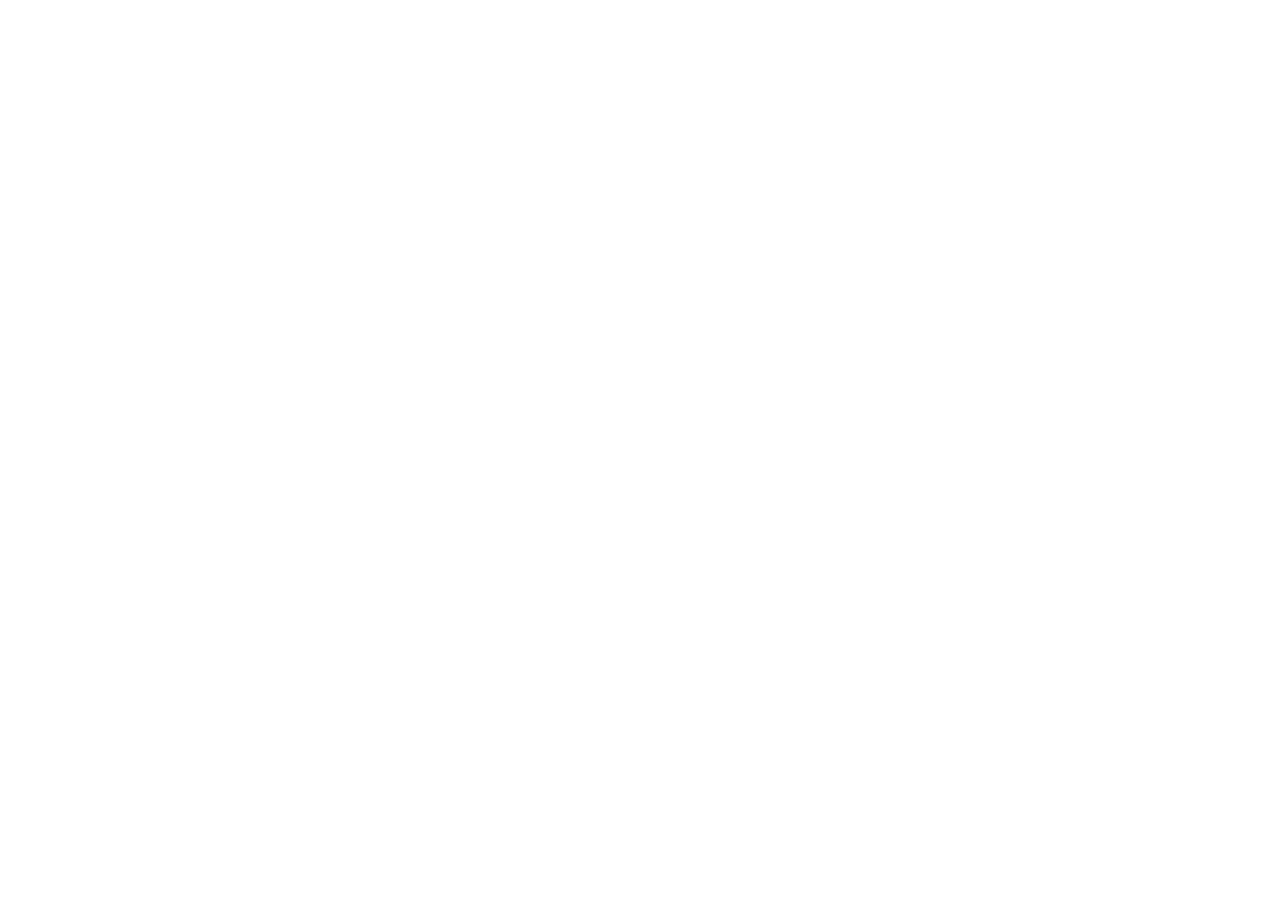
==== app/src/main/assets/index.html @ 2c9571ee "Initial commit" ====
<!doctype html>
<html lang="en" x-data="app()" x-init="init()" x-cloak>
    <head>
        <meta charset="UTF-8" />
        <meta name="viewport" content="width=device-width, initial-scale=1" />
        <title>Karui To-Do</title>
        <link rel="stylesheet" href="normalize.css" />
        <link rel="stylesheet" href="milligram.css" />
        <script src="alpine.cdn.min.js" defer></script>
        <style>
            /* Hide elements until Alpine is ready */
            [x-cloak] {
                display: none !important;
            }
            /* Slide animation classes */
            .slide-left {
                animation: slideLeft 0.1s forwards;
            }
            .slide-right {
                animation: slideRight 0.2s forwards;
            }
            @keyframes slideLeft {
                from {
                    transform: translateX(100%);
                    opacity: 0;
                }
                to {
                    transform: translateX(0);
                    opacity: 1;
                }
            }
            @keyframes slideRight {
                from {
                    transform: translateX(-100%);
                    opacity: 0;
                }
                to {
                    transform: translateX(0);
                    opacity: 1;
                }
            }
            /* Top bar (Windows Mobile pivot style) */
            .top-bar {
                display: flex;
                overflow-x: auto;
                white-space: nowrap;
                border-bottom: 2px solid var(--border);
                padding: 0.5rem 1rem;
                margin-bottom: 1rem;
            }
            .top-bar span {
                display: inline-block;
                padding: 0.5rem 1rem;
                cursor: pointer;
                margin-right: 0.5rem;
            }
            .active-tab {
                color: var(--button);
                font-weight: bold;
                border-bottom: 2px solid var(--button);
            }
            .inactive-tab {
                color: gray;
            }
            /* Horizontal scrollable tab bar for note categories in Box 2 */
            .category-tabs {
                overflow-x: auto;
                white-space: nowrap;
                margin-bottom: 1rem;
            }
            .category-tabs span {
                display: inline-block;
                padding: 0.5rem 1rem;
                cursor: pointer;
                border: 1px solid var(--border);
                margin-right: 0.5rem;
            }
            /* Import modal */
            .modal {
                position: fixed;
                top: 0;
                left: 0;
                width: 100%;
                height: 100%;
                background: rgba(0, 0, 0, 0.5);
                display: flex;
                align-items: center;
                justify-content: center;
            }
            /* Draggable note list items */
            li.dragging {
                opacity: 0.5;
            }
            li {
                position: relative;
                padding-right: 2rem;
                cursor: grab;
            }
            li.completed {
                text-decoration: line-through;
                color: gray;
                opacity: 0.7;
            }
            /* Floating delete text */
            .delete-text {
                position: absolute;
                right: 0;
                top: 0;
                padding: 0.5rem;
                cursor: pointer;
            }
            
        </style>
    </head>
    <body :data-theme="currentTheme" x-cloak>
        <!-- Top Bar -->
        <div class="top-bar" x-cloak>
            <template x-for="tab in tabs" :key="tab">
                <span
                    x-text="tab"
                    :class="activeTab === tab ? 'active-tab' : 'inactive-tab'"
                    @click="activateTab(tab)"
                ></span>
            </template>
        </div>

        <!-- View Wrapper with Slide Transition -->
        <div x-ref="viewWrapper" :class="slideClass" x-cloak>
            <template x-if="activeTab==='Home'">
                <div>
                    <!-- Box 1: Input and Stats -->
                    <div class="box" x-cloak>
                        <label>Notes Input</label>
                        <input
                            type="text"
                            placeholder="Type note or command"
                            x-model="inputText"
                            @keydown.enter="handleInput"
                        />
                        <div style="margin-top: 1rem">
                            <span
                                >Remaining: <span x-text="remainingCount"></span
                            ></span>
                            <span style="margin-left: 1rem"
                                >Completed: <span x-text="completedCount"></span
                            ></span>
                        </div>
                    </div>

                    <!-- Box 2: Draggable Notes & Category Tabs -->
                    <div class="box" x-cloak>
                        <label>Notes List</label>
                        <!-- Category tabs -->
                        <div class="category-tabs">
                            <template
                                x-for="category in noteCategories"
                                :key="category"
                            >
                                <span
                                    x-text="category"
                                    :class="activeCategory === category ? 'active-tab' : 'inactive-tab'"
                                    @click="activeCategory = category"
                                ></span>
                            </template>
                        </div>
                        <!-- Draggable note list -->
                        <ul
                            style="min-height: 200px"
                            x-ref="notesList"
                            @dragover.prevent
                            @drop="dropNote($event)"
                        >
                            <template
                                x-for="(note, index) in filteredNotes"
                                :key="note.id"
                            >
                                <li
                                    draggable="true"
                                    @dragstart="dragStart(note, $event)"
                                    @dragend="dragEnd($event)"
                                    :class="note.completed ? 'completed' : ''"
                                >
                                    <span
                                        x-text="note.text"
                                        @click="toggleComplete(note)"
                                    ></span>
                                    <span
                                        class="delete-text"
                                        @click="deleteNote(note)"
                                        >√d</span
                                    >
                                </li>
                            </template>
                        </ul>
                    </div>
                </div>
            </template>

            <template x-if="activeTab==='Settings'">
                <div>
                    <!-- Box 3: Theme & Font Selector -->
                    <div class="box" x-cloak>
                        <label>Box 3: Theme & Font</label>
<h2>Themes</h2>
                        <div style="overflow-x: auto; white-space: nowrap">
                            <template
                                x-for="theme in themes.concat(['dynamic'])"
                                :key="theme"
                            >
                                <button
                                    @click="setTheme(theme)"
                                    style="margin-right: 0.5rem"
                                    x-text="theme"
                                ></button>
                            </template>
                        </div>
<h2>Fonts</h2>
                        <div
                            style="
                                overflow-x: auto;
                                white-space: nowrap;
                                margin-top: 1rem;
                            "
                        >
                            <template x-for="font in fonts" :key="font">
                                <button
                                    @click="setFont(font)"
                                    style="margin-right: 0.5rem"
                                    x-text="font"
                                ></button>
                            </template>
                        </div>
                    </div>
                    <!-- Box 4: About -->
                    <div class="box" x-cloak>
                        <label>Box 4: About</label>
                        <h2>About</h2>
                        <p>
                            Karui is a privacy friendly, lightweight, bloat‑free open
                            source todo list/ note-taking app. More customizations will be added. <br/> Use
                            <code>///</code> to add a new tab,
                            <code>\\\</code> to remove a tab, slide theme
                            buttons and check all the themes. √d is to delete a note, √r is to restore a note, √e is to clear the recycle bin. <br/> Check the github repo at github.com/ronynn/karui for more info, updates, licenses. Report issues at the issue tracker.
                        </p>
                    </div>
                    <!-- Box 5: Deleted Items -->
                    <!-- Box 5: Deleted Items -->
                    <div class="box" x-cloak>
                        <label>Box 5: Deleted Items</label>
                        <div>
                            <span
                                style="float: right; cursor: pointer"
                                @click="recycleBin = []; localStorage.setItem('recycleBin', JSON.stringify([]))"
                                >√e</span
                            >
                            <h2>Recycle Bin</h2>
                        </div>
                        <ul>
                            <template
                                x-for="(note, index) in recycleBin"
                                :key="note.id"
                            >
                                <li>
                                    <span x-text="note.text"></span>
                                    <span
                                        style="
                                            float: right;
                                            cursor: pointer;
                                            margin-left: 1rem;
                                        "
                                        @click="restoreNote(index)"
                                        >√r</span
                                    >
                                </li>
                            </template>
                        </ul>
                    </div>
                    <!-- Box 6: Import/Export -->
                    <div class="box" x-cloak>
                        <label>Box 6: Import/Export</label>
                        <div style="margin-bottom: 1rem">
                            <button @click="exportNotes('json')">
                                Save as JSON
                            </button>
                            <button @click="exportNotes('txt')">
                                Save as TXT
                            </button>
                        </div>
                        <div style="margin-bottom: 1rem">
                            <button @click="importJsonFile">Import JSON</button>
                            <button @click="openImportModal">Paste JSON</button>
                        </div>
                    </div>
                </div>
            </template>
        </div>

        <!-- Import Modal -->
        <div x-show="showImportModal" class="modal" x-cloak>
            <div class="box" style="max-width: 300px">
                <label>Paste JSON</label>
                <textarea
                    x-model="importText"
                    rows="5"
                    style="width: 100%"
                ></textarea>
                <div style="margin-top: 1rem">
                    <button @click="pasteImport">Import</button>
                    <button @click="closeImportModal">Cancel</button>
                </div>
                <template x-if="importError">
                    <p style="color: red" x-text="importError"></p>
                </template>
            </div>
        </div>

        <script src="main.js">
            
        </script>
    </body>
</html>
---- app/src/main/assets/milligram.css ----
/* Theme Variables */
:root {
    --bg: #fdfdfd;
    --text: #606c76;
    --border: #d1d1d1;
    --button: #9b4dca;
    --button-hover: #606c76;
    --input-bg: #fff;
    --input-border: #d1d1d1;
    --input-text: #606c76;
}

html {
    user-select: none;
}
input,
textarea {
    user-select: text;
}

input {
    color: inherit;
    background-color: inherit;
}

body {
    margin: 1em;
}

body {
    display: flex;
    flex-direction: column;
    gap: 0px; /* Space between child containers */
}

[data-theme="gruvbox"] {
    --bg: #32302f;
    --text: #ebdbb2;
    --border: #b57614;
    --button: #d79921;
    --button-hover: #b57614;
    --input-bg: #3c3836;
    --input-border: #bdae93;
    --input-text: #ebdbb2;
}

[data-theme="monokai"] {
    --bg: #2d2e27;
    --text: #f8f8f2;
    --border: #e69f66;
    --button: #f92672;
    --button-hover: #ae81ff;
    --input-bg: #3a3b36;
    --input-border: #e6db74;
    --input-text: #f8f8f2;
}

[data-theme="dracula"] {
    --bg: #282a36;
    --text: #f8f8f2;
    --border: #bd93f9;
    --button: #ff79c6;
    --button-hover: #50fa7b;
    --input-bg: #44475a;
    --input-border: #6272a4;
    --input-text: #f8f8f2;
}

[data-theme="nord"] {
    --bg: #2e3440;
    --text: #eceff4;
    --border: #81a1c1;
    --button: #88c0d0;
    --button-hover: #5e81ac;
    --input-bg: #3b4252;
    --input-border: #4c566a;
    --input-text: #eceff4;
}

[data-theme="solarized"] {
    --bg: #002b36;
    --text: #839496;
    --border: #586e75;
    --button: #b58900;
    --button-hover: #cb4b16;
    --input-bg: #073642;
    --input-border: #657b83;
    --input-text: #93a1a1;
}

[data-theme="catppuccin"] {
    --bg: #24273a;
    --text: #cad3f5;
    --border: #8aadf4;
    --button: #f5bde6;
    --button-hover: #c6a0f6;
    --input-bg: #363a4f;
    --input-border: #a6adc8;
    --input-text: #cad3f5;
}

[data-theme="tokyo-night"] {
    --bg: #1a1b26;
    --text: #c0caf5;
    --border: #7aa2f7;
    --button: #bb9af7;
    --button-hover: #7dcfff;
    --input-bg: #24283b;
    --input-border: #565f89;
    --input-text: #c0caf5;
}

[data-theme="everforest"] {
    --bg: #2f383e;
    --text: #d3c6aa;
    --border: #a7c080;
    --button: #e67e80;
    --button-hover: #a7c080;
    --input-bg: #3a4239;
    --input-border: #859289;
    --input-text: #d3c6aa;
}

.box {
    width: 100%;
    --max-width: 400px;
    border: 2px solid var(--border);
    border-radius: 0.4px;
    padding: 1.5rem;

    position: relative;
    background: var(--bg);
    margin-top: 1rem;
    margin-bottom: 1em;
}

.box label {
    position: absolute;
    top: -12px;
    left: 10px;
    background: var(--bg);
    padding: 0 5px;
    font-size: 0.9rem;
    color: var(--text);
}

/* Slightly modified Milligram.css */

*,
*:after,
*:before {
    box-sizing: inherit;
}

html {
    box-sizing: border-box;
    font-size: 62.5%;
}

body {
    color: var(--text);
    background: var(--bg);
    font-family: "Roboto", "Helvetica Neue", "Helvetica", "Arial", sans-serif;
    font-size: 1.6em;
    font-weight: 300;
    letter-spacing: 0.01em;
    line-height: 1.6;
}

blockquote {
    border-left: 0.3rem solid var(--border);
    margin-left: 0;
    margin-right: 0;
    padding: 1rem 1.5rem;
}

blockquote *:last-child {
    margin-bottom: 0;
}

.button,
button,
input[type="button"],
input[type="reset"],
input[type="submit"] {
    background-color: var(--button);
    border: 0.2rem solid var(--button);
    border-radius: 0.2rem;
    color: #fff;
    cursor: pointer;
    display: inline-block;
    font-size: 1.1rem;
    font-weight: 700;
    height: 3.8rem;
    letter-spacing: 0.1rem;
    line-height: 3.8rem;
    padding: 0 3rem;
    text-align: center;
    text-decoration: none;
    text-transform: uppercase;
    white-space: nowrap;
}

.button:focus,
.button:hover,
button:focus,
button:hover,
input[type="button"]:focus,
input[type="button"]:hover,
input[type="reset"]:focus,
input[type="reset"]:hover,
input[type="submit"]:focus,
input[type="submit"]:hover {
    background-color: var(--button-hover);
    border-color: var(--button-hover);
    color: #fff;
    outline: 0;
}

.button[disabled],
button[disabled],
input[type="button"][disabled],
input[type="reset"][disabled],
input[type="submit"][disabled] {
    cursor: default;
    opacity: 0.5;
}

.button[disabled]:focus,
.button[disabled]:hover,
button[disabled]:focus,
button[disabled]:hover,
input[type="button"][disabled]:focus,
input[type="button"][disabled]:hover,
input[type="reset"][disabled]:focus,
input[type="reset"][disabled]:hover,
input[type="submit"][disabled]:focus,
input[type="submit"][disabled]:hover {
    background-color: var(--button);
    border-color: var(--button);
}

.button.button-outline,
button.button-outline,
input[type="button"].button-outline,
input[type="reset"].button-outline,
input[type="submit"].button-outline {
    background-color: transparent;
    color: var(--button);
}

.button.button-outline:focus,
.button.button-outline:hover,
button.button-outline:focus,
button.button-outline:hover,
input[type="button"].button-outline:focus,
input[type="button"].button-outline:hover,
input[type="reset"].button-outline:focus,
input[type="reset"].button-outline:hover,
input[type="submit"].button-outline:focus,
input[type="submit"].button-outline:hover {
    background-color: transparent;
    border-color: var(--button-hover);
    color: var(--button-hover);
}

.button.button-outline[disabled]:focus,
.button.button-outline[disabled]:hover,
button.button-outline[disabled]:focus,
button.button-outline[disabled]:hover,
input[type="button"].button-outline[disabled]:focus,
input[type="button"].button-outline[disabled]:hover,
input[type="reset"].button-outline[disabled]:focus,
input[type="reset"].button-outline[disabled]:hover,
input[type="submit"].button-outline[disabled]:focus,
input[type="submit"].button-outline[disabled]:hover {
    border-color: inherit;
    color: var(--button);
}

.button.button-clear,
button.button-clear,
input[type="button"].button-clear,
input[type="reset"].button-clear,
input[type="submit"].button-clear {
    background-color: transparent;
    border-color: transparent;
    color: var(--button);
}

.button.button-clear:focus,
.button.button-clear:hover,
button.button-clear:focus,
button.button-clear:hover,
input[type="button"].button-clear:focus,
input[type="button"].button-clear:hover,
input[type="reset"].button-clear:focus,
input[type="reset"].button-clear:hover,
input[type="submit"].button-clear:focus,
input[type="submit"].button-clear:hover {
    background-color: transparent;
    border-color: transparent;
    color: var(--button-hover);
}

.button.button-clear[disabled]:focus,
.button.button-clear[disabled]:hover,
button.button-clear[disabled]:focus,
button.button-clear[disabled]:hover,
input[type="button"].button-clear[disabled]:focus,
input[type="button"].button-clear[disabled]:hover,
input[type="reset"].button-clear[disabled]:focus,
input[type="reset"].button-clear[disabled]:hover,
input[type="submit"].button-clear[disabled]:focus,
input[type="submit"].button-clear[disabled]:hover {
    color: var(--button);
}

code {
    --background: #f4f5f6;
    border-radius: 0.4rem;
    font-size: 86%;
    margin: 0 0.2rem;
    padding: 0.2rem 0.5rem;
    white-space: nowrap;
}

pre {
    background: #f4f5f6;
    border-left: 0.3rem solid var(--button);
    overflow-y: hidden;
}

pre > code {
    border-radius: 0;
    display: block;
    padding: 1rem 1.5rem;
    white-space: pre;
}

hr {
    border: 0;
    border-top: 0.1rem solid #f4f5f6;
    margin: 3rem 0;
}

input[type="color"],
input[type="date"],
input[type="datetime"],
input[type="datetime-local"],
input[type="email"],
input[type="month"],
input[type="number"],
input[type="password"],
input[type="search"],
input[type="tel"],
input[type="text"],
input[type="url"],
input[type="week"],
input:not([type]),
textarea,
select {
    -webkit-appearance: none;
    background-color: var(--input-bg);
    border: 0.1rem solid var(--input-border);
    border-radius: 0.4rem;
    box-shadow: none;
    box-sizing: inherit;
    height: 3.8rem;
    padding: 0.6rem 1rem 0.7rem;
    width: 100%;
}

input[type="color"]:focus,
input[type="date"]:focus,
input[type="datetime"]:focus,
input[type="datetime-local"]:focus,
input[type="email"]:focus,
input[type="month"]:focus,
input[type="number"]:focus,
input[type="password"]:focus,
input[type="search"]:focus,
input[type="tel"]:focus,
input[type="text"]:focus,
input[type="url"]:focus,
input[type="week"]:focus,
input:not([type]):focus,
textarea:focus,
select:focus {
    border-color: var(--button);
    outline: 0;
}

select {
    background: url('data:image/svg+xml;utf8,<svg xmlns="http://www.w3.org/2000/svg" viewBox="0 0 30 8" width="30"><path fill="%23d1d1d1" d="M0,0l6,8l6-8"/></svg>')
        center right no-repeat;
    padding-right: 3rem;
}

select:focus {
    background-image: url('data:image/svg+xml;utf8,<svg xmlns="http://www.w3.org/2000/svg" viewBox="0 0 30 8" width="30"><path fill="%239b4dca" d="M0,0l6,8l6-8"/></svg>');
}

select[multiple] {
    background: none;
    height: auto;
}

textarea {
    min-height: 6.5rem;
}

label,
legend {
    display: block;
    font-size: 1.6rem;
    font-weight: 700;
    margin-bottom: 0.5rem;
}

fieldset {
    border-width: 0;
    padding: 0;
}

input[type="checkbox"],
input[type="radio"] {
    display: inline;
}

.label-inline {
    display: inline-block;
    font-weight: normal;
    margin-left: 0.5rem;
}

.container {
    margin: 0 auto;
    max-width: 112rem;
    padding: 0 2rem;
    position: relative;
    width: 100%;
}

.row {
    display: flex;
    flex-direction: column;
    padding: 0;
    width: 100%;
}

.row.row-no-padding {
    padding: 0;
}

.row.row-no-padding > .column {
    padding: 0;
}

.row.row-wrap {
    flex-wrap: wrap;
}

.row.row-top {
    align-items: flex-start;
}

.row.row-bottom {
    align-items: flex-end;
}

.row.row-center {
    align-items: center;
}

.row.row-stretch {
    align-items: stretch;
}

.row.row-baseline {
    align-items: baseline;
}

.row .column {
    display: block;
    flex: 1 1 auto;
    margin-left: 0;
    max-width: 100%;
    width: 100%;
}

.row .column.column-offset-10 {
    margin-left: 10%;
}

.row .column.column-offset-20 {
    margin-left: 20%;
}

.row .column.column-offset-25 {
    margin-left: 25%;
}

.row .column.column-offset-33,
.row .column.column-offset-34 {
    margin-left: 33.3333%;
}

.row .column.column-offset-40 {
    margin-left: 40%;
}

.row .column.column-offset-50 {
    margin-left: 50%;
}

.row .column.column-offset-60 {
    margin-left: 60%;
}

.row .column.column-offset-66,
.row .column.column-offset-67 {
    margin-left: 66.6666%;
}

.row .column.column-offset-75 {
    margin-left: 75%;
}

.row .column.column-offset-80 {
    margin-left: 80%;
}

.row .column.column-offset-90 {
    margin-left: 90%;
}

.row .column.column-10 {
    flex: 0 0 10%;
    max-width: 10%;
}

.row .column.column-20 {
    flex: 0 0 20%;
    max-width: 20%;
}

.row .column.column-25 {
    flex: 0 0 25%;
    max-width: 25%;
}

.row .column.column-33,
.row .column.column-34 {
    flex: 0 0 33.3333%;
    max-width: 33.3333%;
}

.row .column.column-40 {
    flex: 0 0 40%;
    max-width: 40%;
}

.row .column.column-50 {
    flex: 0 0 50%;
    max-width: 50%;
}

.row .column.column-60 {
    flex: 0 0 60%;
    max-width: 60%;
}

.row .column.column-66,
.row .column.column-67 {
    flex: 0 0 66.6666%;
    max-width: 66.6666%;
}

.row .column.column-75 {
    flex: 0 0 75%;
    max-width: 75%;
}

.row .column.column-80 {
    flex: 0 0 80%;
    max-width: 80%;
}

.row .column.column-90 {
    flex: 0 0 90%;
    max-width: 90%;
}

.row .column .column-top {
    align-self: flex-start;
}

.row .column .column-bottom {
    align-self: flex-end;
}

.row .column .column-center {
    align-self: center;
}

@media (min-width: 40rem) {
    .row {
        flex-direction: row;
        margin-left: -1rem;
        width: calc(100% + 2rem);
    }
    .row .column {
        margin-bottom: inherit;
        padding: 0 1rem;
    }
}

a {
    color: var(--button);
    text-decoration: none;
}

a:focus,
a:hover {
    color: var(--button-hover);
}

dl,
ol,
ul {
    list-style: none;
    margin-top: 0;
    padding-left: 0;
}

dl dl,
dl ol,
dl ul,
ol dl,
ol ol,
ol ul,
ul dl,
ul ol,
ul ul {
    font-size: 90%;
    margin: 1.5rem 0 1.5rem 3rem;
}

ol {
    list-style: decimal inside;
}

ul {
    list-style: circle inside;
}

.button,
button,
dd,
dt,
li {
    margin-bottom: 1rem;
}

fieldset,
input,
select,
textarea {
    margin-bottom: 1.5rem;
}

blockquote,
dl,
figure,
form,
ol,
p,
pre,
table,
ul {
    margin-bottom: 2.5rem;
}

table {
    border-spacing: 0;
    display: block;
    overflow-x: auto;
    text-align: left;
    width: 100%;
}

td,
th {
    border-bottom: 0.1rem solid #e1e1e1;
    padding: 1.2rem 1.5rem;
}

td:first-child,
th:first-child {
    padding-left: 0;
}

td:last-child,
th:last-child {
    padding-right: 0;
}

@media (min-width: 40rem) {
    table {
        display: table;
        overflow-x: initial;
    }
}

b,
strong {
    font-weight: bold;
}

p {
    margin-top: 0;
}

h1,
h2,
h3,
h4,
h5,
h6 {
    font-weight: 300;
    letter-spacing: -0.1rem;
    margin-bottom: 2rem;
    margin-top: 0;
}

h1 {
    font-size: 4.6rem;
    line-height: 1.2;
}

h2 {
    font-size: 3.6rem;
    line-height: 1.25;
}

h3 {
    font-size: 2.8rem;
    line-height: 1.3;
}

h4 {
    font-size: 2.2rem;
    letter-spacing: -0.08rem;
    line-height: 1.35;
}

h5 {
    font-size: 1.8rem;
    letter-spacing: -0.05rem;
    line-height: 1.5;
}

h6 {
    font-size: 1.6rem;
    letter-spacing: 0;
    line-height: 1.4;
}

img {
    max-width: 100%;
}

.clearfix:after {
    clear: both;
    content: " ";
    display: table;
}

.float-left {
    float: left;
}

.float-right {
    float: right;
}

/*# sourceMappingURL=milligram.css.map */
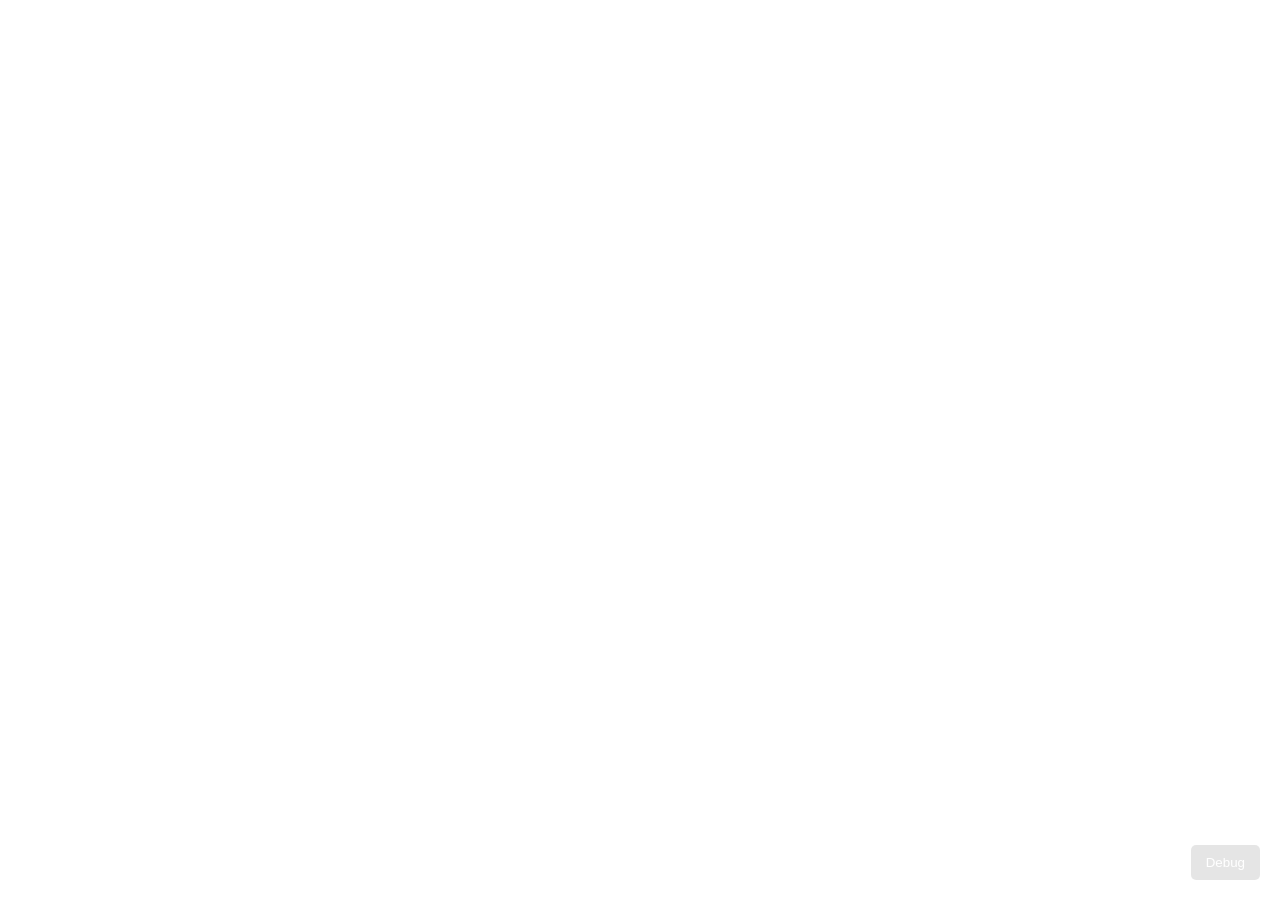
==== commit 24daab41: "first test" ====
--- a/app/src/main/assets/index.html
+++ b/app/src/main/assets/index.html
@@ -1,321 +1,165 @@
-<!doctype html>
-<html lang="en" x-data="app()" x-init="init()" x-cloak>
-    <head>
-        <meta charset="UTF-8" />
-        <meta name="viewport" content="width=device-width, initial-scale=1" />
-        <title>Karui To-Do</title>
-        <link rel="stylesheet" href="normalize.css" />
-        <link rel="stylesheet" href="milligram.css" />
-        <script src="alpine.cdn.min.js" defer></script>
-        <style>
-            /* Hide elements until Alpine is ready */
-            [x-cloak] {
-                display: none !important;
-            }
-            /* Slide animation classes */
-            .slide-left {
-                animation: slideLeft 0.1s forwards;
-            }
-            .slide-right {
-                animation: slideRight 0.2s forwards;
-            }
-            @keyframes slideLeft {
-                from {
-                    transform: translateX(100%);
-                    opacity: 0;
-                }
-                to {
-                    transform: translateX(0);
-                    opacity: 1;
-                }
-            }
-            @keyframes slideRight {
-                from {
-                    transform: translateX(-100%);
-                    opacity: 0;
-                }
-                to {
-                    transform: translateX(0);
-                    opacity: 1;
-                }
-            }
-            /* Top bar (Windows Mobile pivot style) */
-            .top-bar {
-                display: flex;
-                overflow-x: auto;
-                white-space: nowrap;
-                border-bottom: 2px solid var(--border);
-                padding: 0.5rem 1rem;
-                margin-bottom: 1rem;
-            }
-            .top-bar span {
-                display: inline-block;
-                padding: 0.5rem 1rem;
-                cursor: pointer;
-                margin-right: 0.5rem;
-            }
-            .active-tab {
-                color: var(--button);
-                font-weight: bold;
-                border-bottom: 2px solid var(--button);
-            }
-            .inactive-tab {
-                color: gray;
-            }
-            /* Horizontal scrollable tab bar for note categories in Box 2 */
-            .category-tabs {
-                overflow-x: auto;
-                white-space: nowrap;
-                margin-bottom: 1rem;
-            }
-            .category-tabs span {
-                display: inline-block;
-                padding: 0.5rem 1rem;
-                cursor: pointer;
-                border: 1px solid var(--border);
-                margin-right: 0.5rem;
-            }
-            /* Import modal */
-            .modal {
-                position: fixed;
-                top: 0;
-                left: 0;
-                width: 100%;
-                height: 100%;
-                background: rgba(0, 0, 0, 0.5);
-                display: flex;
-                align-items: center;
-                justify-content: center;
-            }
-            /* Draggable note list items */
-            li.dragging {
-                opacity: 0.5;
-            }
-            li {
-                position: relative;
-                padding-right: 2rem;
-                cursor: grab;
-            }
-            li.completed {
-                text-decoration: line-through;
-                color: gray;
-                opacity: 0.7;
-            }
-            /* Floating delete text */
-            .delete-text {
-                position: absolute;
-                right: 0;
-                top: 0;
-                padding: 0.5rem;
-                cursor: pointer;
-            }
-            
-        </style>
-    </head>
-    <body :data-theme="currentTheme" x-cloak>
-        <!-- Top Bar -->
-        <div class="top-bar" x-cloak>
-            <template x-for="tab in tabs" :key="tab">
-                <span
-                    x-text="tab"
-                    :class="activeTab === tab ? 'active-tab' : 'inactive-tab'"
-                    @click="activateTab(tab)"
-                ></span>
-            </template>
-        </div>
+<!DOCTYPE html>
+<html lang="en">
+<head>
+  <meta charset="UTF-8">
+  <title>Virtual Clouds</title>
+  <style>
+    html, body {
+      margin: 0;
+      padding: 0;
+      height: 100%;
+      overflow: hidden;
+    }
 
-        <!-- View Wrapper with Slide Transition -->
-        <div x-ref="viewWrapper" :class="slideClass" x-cloak>
-            <template x-if="activeTab==='Home'">
-                <div>
-                    <!-- Box 1: Input and Stats -->
-                    <div class="box" x-cloak>
-                        <label>Notes Input</label>
-                        <input
-                            type="text"
-                            placeholder="Type note or command"
-                            x-model="inputText"
-                            @keydown.enter="handleInput"
-                        />
-                        <div style="margin-top: 1rem">
-                            <span
-                                >Remaining: <span x-text="remainingCount"></span
-                            ></span>
-                            <span style="margin-left: 1rem"
-                                >Completed: <span x-text="completedCount"></span
-                            ></span>
-                        </div>
-                    </div>
+    #vanta-bg {
+      width: 100%;
+      height: 100%;
+    }
 
-                    <!-- Box 2: Draggable Notes & Category Tabs -->
-                    <div class="box" x-cloak>
-                        <label>Notes List</label>
-                        <!-- Category tabs -->
-                        <div class="category-tabs">
-                            <template
-                                x-for="category in noteCategories"
-                                :key="category"
-                            >
-                                <span
-                                    x-text="category"
-                                    :class="activeCategory === category ? 'active-tab' : 'inactive-tab'"
-                                    @click="activeCategory = category"
-                                ></span>
-                            </template>
-                        </div>
-                        <!-- Draggable note list -->
-                        <ul
-                            style="min-height: 200px"
-                            x-ref="notesList"
-                            @dragover.prevent
-                            @drop="dropNote($event)"
-                        >
-                            <template
-                                x-for="(note, index) in filteredNotes"
-                                :key="note.id"
-                            >
-                                <li
-                                    draggable="true"
-                                    @dragstart="dragStart(note, $event)"
-                                    @dragend="dragEnd($event)"
-                                    :class="note.completed ? 'completed' : ''"
-                                >
-                                    <span
-                                        x-text="note.text"
-                                        @click="toggleComplete(note)"
-                                    ></span>
-                                    <span
-                                        class="delete-text"
-                                        @click="deleteNote(note)"
-                                        >√d</span
-                                    >
-                                </li>
-                            </template>
-                        </ul>
-                    </div>
-                </div>
-            </template>
+    .floating-button {
+      position: fixed;
+      bottom: 20px;
+      right: 20px;
+      z-index: 9999;
+      padding: 10px 15px;
+      background: rgba(0,0,0,0.1);
+      color: #fff;
+      border: none;
+      border-radius: 5px;
+      cursor: pointer;
+      display:block;
+    }
+  </style>
+</head>
+<body>
+  <div id="vanta-bg"></div>
+  <button class="floating-button" id="testButton">Debug</button>
 
-            <template x-if="activeTab==='Settings'">
-                <div>
-                    <!-- Box 3: Theme & Font Selector -->
-                    <div class="box" x-cloak>
-                        <label>Box 3: Theme & Font</label>
-<h2>Themes</h2>
-                        <div style="overflow-x: auto; white-space: nowrap">
-                            <template
-                                x-for="theme in themes.concat(['dynamic'])"
-                                :key="theme"
-                            >
-                                <button
-                                    @click="setTheme(theme)"
-                                    style="margin-right: 0.5rem"
-                                    x-text="theme"
-                                ></button>
-                            </template>
-                        </div>
-<h2>Fonts</h2>
-                        <div
-                            style="
-                                overflow-x: auto;
-                                white-space: nowrap;
-                                margin-top: 1rem;
-                            "
-                        >
-                            <template x-for="font in fonts" :key="font">
-                                <button
-                                    @click="setFont(font)"
-                                    style="margin-right: 0.5rem"
-                                    x-text="font"
-                                ></button>
-                            </template>
-                        </div>
-                    </div>
-                    <!-- Box 4: About -->
-                    <div class="box" x-cloak>
-                        <label>Box 4: About</label>
-                        <h2>About</h2>
-                        <p>
-                            Karui is a privacy friendly, lightweight, bloat‑free open
-                            source todo list/ note-taking app. More customizations will be added. <br/> Use
-                            <code>///</code> to add a new tab,
-                            <code>\\\</code> to remove a tab, slide theme
-                            buttons and check all the themes. √d is to delete a note, √r is to restore a note, √e is to clear the recycle bin. <br/> Check the github repo at github.com/ronynn/karui for more info, updates, licenses. Report issues at the issue tracker.
-                        </p>
-                    </div>
-                    <!-- Box 5: Deleted Items -->
-                    <!-- Box 5: Deleted Items -->
-                    <div class="box" x-cloak>
-                        <label>Box 5: Deleted Items</label>
-                        <div>
-                            <span
-                                style="float: right; cursor: pointer"
-                                @click="recycleBin = []; localStorage.setItem('recycleBin', JSON.stringify([]))"
-                                >√e</span
-                            >
-                            <h2>Recycle Bin</h2>
-                        </div>
-                        <ul>
-                            <template
-                                x-for="(note, index) in recycleBin"
-                                :key="note.id"
-                            >
-                                <li>
-                                    <span x-text="note.text"></span>
-                                    <span
-                                        style="
-                                            float: right;
-                                            cursor: pointer;
-                                            margin-left: 1rem;
-                                        "
-                                        @click="restoreNote(index)"
-                                        >√r</span
-                                    >
-                                </li>
-                            </template>
-                        </ul>
-                    </div>
-                    <!-- Box 6: Import/Export -->
-                    <div class="box" x-cloak>
-                        <label>Box 6: Import/Export</label>
-                        <div style="margin-bottom: 1rem">
-                            <button @click="exportNotes('json')">
-                                Save as JSON
-                            </button>
-                            <button @click="exportNotes('txt')">
-                                Save as TXT
-                            </button>
-                        </div>
-                        <div style="margin-bottom: 1rem">
-                            <button @click="importJsonFile">Import JSON</button>
-                            <button @click="openImportModal">Paste JSON</button>
-                        </div>
-                    </div>
-                </div>
-            </template>
-        </div>
+  <script src="three.min.js"></script>
+  <script src="vanta.clouds.min.js"></script>
 
-        <!-- Import Modal -->
-        <div x-show="showImportModal" class="modal" x-cloak>
-            <div class="box" style="max-width: 300px">
-                <label>Paste JSON</label>
-                <textarea
-                    x-model="importText"
-                    rows="5"
-                    style="width: 100%"
-                ></textarea>
-                <div style="margin-top: 1rem">
-                    <button @click="pasteImport">Import</button>
-                    <button @click="closeImportModal">Cancel</button>
-                </div>
-                <template x-if="importError">
-                    <p style="color: red" x-text="importError"></p>
-                </template>
-            </div>
-        </div>
+  <script>
+    document.addEventListener("DOMContentLoaded", function() {
+      let vantaEffect;
+      let testHour = null;
 
-        <script src="main.js">
-            
-        </script>
-    </body>
-</html>
+      
+      
+
+      // Muted, natural-looking keyframes for color transitions
+      const keyframes = [
+        { hour: 0,  skyColor: "#0A1A2F", cloudColor: "#333333" }, // Midnight (Dark Blue, Dark Gray Clouds)
+        { hour: 6,  skyColor: "#2C3E50", cloudColor: "#666666" }, // Early Dawn (Cool Blue-Gray)
+        { hour: 9,  skyColor: "#506D89", cloudColor: "#888888" }, // Morning (Soft Blue-Gray)
+        { hour: 12, skyColor: "#6B8BA4", cloudColor: "#AAAAAA" }, // Noon (Mellow Blue, Gentle Gray Clouds)
+        { hour: 15, skyColor: "#5C8098", cloudColor: "#999999" }, // Afternoon (Subtle Muted Blue)
+        { hour: 18, skyColor: "#2C3E50", cloudColor: "#999999" }, // Sunset (Warm Peach Glow)
+        { hour: 21, skyColor: "#2F3542", cloudColor: "#555555" }, // Evening (Deep Blue-Gray)
+        { hour: 24, skyColor: "#0A1A2F", cloudColor: "#333333" }  // Midnight (Back to Dark)
+      ];
+
+      
+      
+
+      function hexToRgb(hex) {
+        hex = hex.replace("#", "");
+        if (hex.length === 3) {
+          hex = hex.split("").map(h => h + h).join("");
+        }
+        const bigint = parseInt(hex, 16);
+        return { r: (bigint >> 16) & 255, g: (bigint >> 8) & 255, b: bigint & 255 };
+      }
+
+      
+      
+
+      function rgbToHex(rgb) {
+        const toHex = c => ("0" + c.toString(16)).slice(-2);
+        return `#${toHex(rgb.r)}${toHex(rgb.g)}${toHex(rgb.b)}`;
+      }
+
+      
+      
+
+      function lerp(a, b, t) {
+        return a + (b - a) * t;
+      }
+
+      
+      
+
+      function interpolateColor(hex1, hex2, t) {
+        const c1 = hexToRgb(hex1);
+        const c2 = hexToRgb(hex2);
+        return rgbToHex({
+          r: Math.round(lerp(c1.r, c2.r, t)),
+          g: Math.round(lerp(c1.g, c2.g, t)),
+          b: Math.round(lerp(c1.b, c2.b, t))
+        });
+      }
+
+      
+      
+
+      function getColorsForHour(hour) {
+        let startKeyframe, endKeyframe;
+        for (let i = 0; i < keyframes.length - 1; i++) {
+          if (hour >= keyframes[i].hour && hour <= keyframes[i + 1].hour) {
+            startKeyframe = keyframes[i];
+            endKeyframe = keyframes[i + 1];
+            break;
+          }
+        }
+        if (!startKeyframe || !endKeyframe) {
+          startKeyframe = keyframes[0];
+          endKeyframe = keyframes[1];
+        }
+        const t = (hour - startKeyframe.hour) / (endKeyframe.hour - startKeyframe.hour);
+        return {
+          skyColor: interpolateColor(startKeyframe.skyColor, endKeyframe.skyColor, t),
+          cloudColor: interpolateColor(startKeyframe.cloudColor, endKeyframe.cloudColor, t)
+        };
+      }
+
+      
+      
+
+      function updateVanta() {
+        let now = new Date();
+        let currentHour = testHour !== null ? testHour : now.getHours() + now.getMinutes() / 60;
+        const colors = getColorsForHour(currentHour);
+
+        if (vantaEffect) vantaEffect.destroy();
+
+        vantaEffect = VANTA.CLOUDS({
+          el: "#vanta-bg",
+          skyColor: colors.skyColor,
+          cloudColor: colors.cloudColor,
+          speed: 0.6,
+          zoom: 1.0
+        });
+      }
+
+      
+      
+
+      updateVanta();
+
+      
+      
+
+      setInterval(() => {
+        if (testHour === null) updateVanta();
+      }, 60000);
+
+      
+      
+
+      document.getElementById("testButton").addEventListener("click", () => {
+        testHour = testHour === null ? Math.floor(new Date().getHours()) : (testHour + 1) % 24;
+        updateVanta();
+      });
+    });
+  </script>
+</body>
+</html>
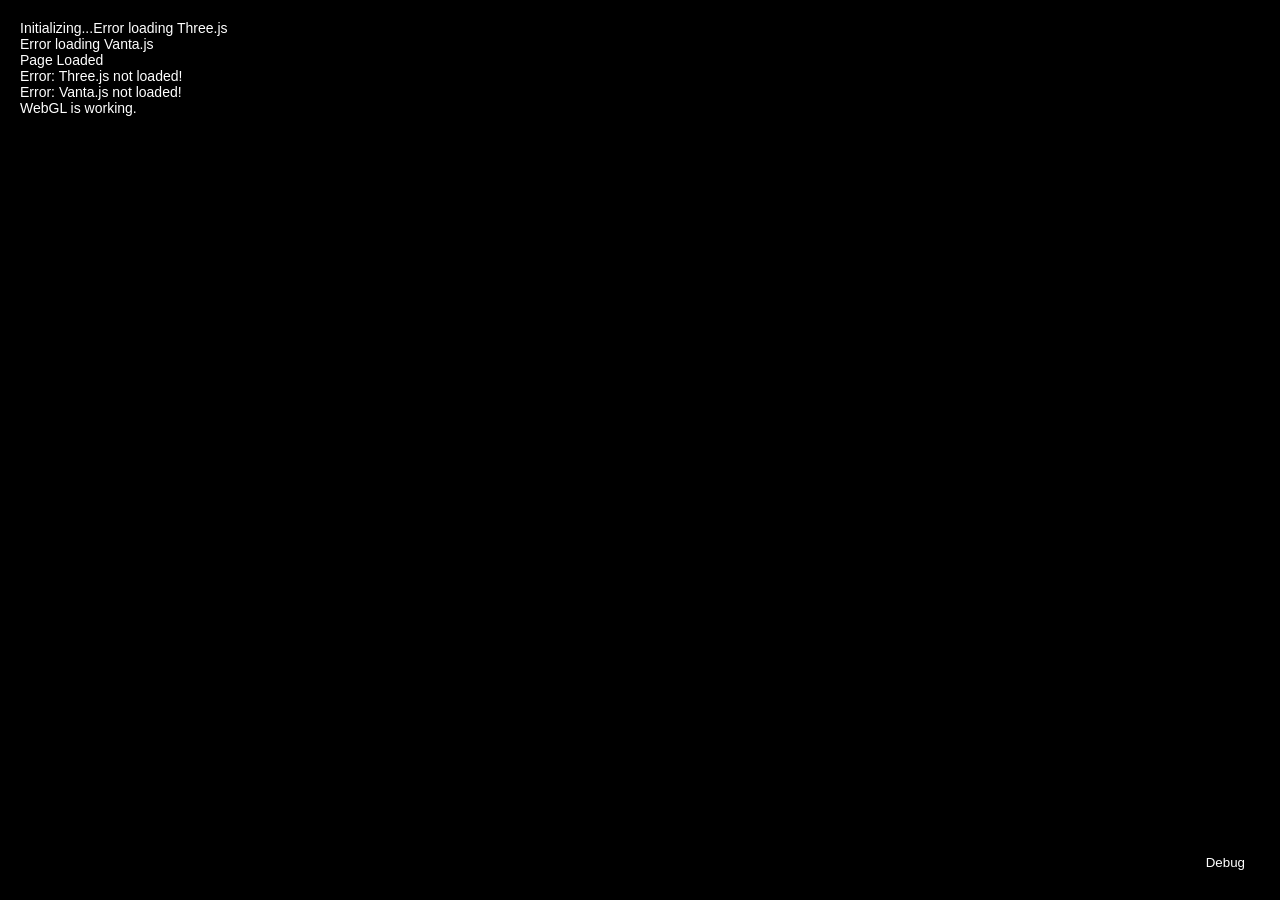
==== commit dc819a36: "webgl test" ====
--- a/app/src/main/assets/index.html
+++ b/app/src/main/assets/index.html
@@ -9,6 +9,9 @@
       padding: 0;
       height: 100%;
       overflow: hidden;
+      background: black; /* Default background */
+      color: white;
+      font-family: Arial, sans-serif;
     }
 
     #vanta-bg {
@@ -27,139 +30,81 @@
       border: none;
       border-radius: 5px;
       cursor: pointer;
-      display:block;
+      display: block;
+    }
+
+    #debug-log {
+      position: fixed;
+      top: 10px;
+      left: 10px;
+      background: rgba(0, 0, 0, 0.7);
+      color: white;
+      padding: 10px;
+      font-size: 14px;
+      max-width: 90%;
+      word-wrap: break-word;
+      white-space: pre-wrap;
+      border-radius: 5px;
+      z-index: 9999;
     }
   </style>
 </head>
 <body>
+  <div id="debug-log">Initializing...</div>
   <div id="vanta-bg"></div>
   <button class="floating-button" id="testButton">Debug</button>
 
-  <script src="three.min.js"></script>
-  <script src="vanta.clouds.min.js"></script>
+  <script>
+    function logMessage(msg) {
+      let debugLog = document.getElementById("debug-log");
+      debugLog.innerHTML += msg + "<br>";
+    }
+
+    document.addEventListener("DOMContentLoaded", function() {
+      logMessage("Page Loaded");
+
+      if (!window.THREE) {
+        logMessage("Error: Three.js not loaded!");
+      } else {
+        logMessage("Three.js loaded successfully");
+      }
+
+      if (!window.VANTA) {
+        logMessage("Error: Vanta.js not loaded!");
+      } else {
+        logMessage("Vanta.js loaded successfully");
+      }
+
+      let canvas = document.createElement("canvas");
+      let gl = canvas.getContext("webgl") || canvas.getContext("experimental-webgl");
+      if (!gl) {
+        logMessage("Error: WebGL is NOT supported!");
+      } else {
+        logMessage("WebGL is working.");
+      }
+    });
+  </script>
+
+  <script src="three.min.js" onload="logMessage('Three.js script loaded')" onerror="logMessage('Error loading Three.js')"></script>
+  <script src="vanta.clouds.min.js" onload="logMessage('Vanta.js script loaded')" onerror="logMessage('Error loading Vanta.js')"></script>
 
   <script>
-    document.addEventListener("DOMContentLoaded", function() {
-      let vantaEffect;
-      let testHour = null;
-
-      
-      
-
-      // Muted, natural-looking keyframes for color transitions
-      const keyframes = [
-        { hour: 0,  skyColor: "#0A1A2F", cloudColor: "#333333" }, // Midnight (Dark Blue, Dark Gray Clouds)
-        { hour: 6,  skyColor: "#2C3E50", cloudColor: "#666666" }, // Early Dawn (Cool Blue-Gray)
-        { hour: 9,  skyColor: "#506D89", cloudColor: "#888888" }, // Morning (Soft Blue-Gray)
-        { hour: 12, skyColor: "#6B8BA4", cloudColor: "#AAAAAA" }, // Noon (Mellow Blue, Gentle Gray Clouds)
-        { hour: 15, skyColor: "#5C8098", cloudColor: "#999999" }, // Afternoon (Subtle Muted Blue)
-        { hour: 18, skyColor: "#2C3E50", cloudColor: "#999999" }, // Sunset (Warm Peach Glow)
-        { hour: 21, skyColor: "#2F3542", cloudColor: "#555555" }, // Evening (Deep Blue-Gray)
-        { hour: 24, skyColor: "#0A1A2F", cloudColor: "#333333" }  // Midnight (Back to Dark)
-      ];
-
-      
-      
-
-      function hexToRgb(hex) {
-        hex = hex.replace("#", "");
-        if (hex.length === 3) {
-          hex = hex.split("").map(h => h + h).join("");
-        }
-        const bigint = parseInt(hex, 16);
-        return { r: (bigint >> 16) & 255, g: (bigint >> 8) & 255, b: bigint & 255 };
-      }
-
-      
-      
-
-      function rgbToHex(rgb) {
-        const toHex = c => ("0" + c.toString(16)).slice(-2);
-        return `#${toHex(rgb.r)}${toHex(rgb.g)}${toHex(rgb.b)}`;
-      }
-
-      
-      
-
-      function lerp(a, b, t) {
-        return a + (b - a) * t;
-      }
-
-      
-      
-
-      function interpolateColor(hex1, hex2, t) {
-        const c1 = hexToRgb(hex1);
-        const c2 = hexToRgb(hex2);
-        return rgbToHex({
-          r: Math.round(lerp(c1.r, c2.r, t)),
-          g: Math.round(lerp(c1.g, c2.g, t)),
-          b: Math.round(lerp(c1.b, c2.b, t))
-        });
-      }
-
-      
-      
-
-      function getColorsForHour(hour) {
-        let startKeyframe, endKeyframe;
-        for (let i = 0; i < keyframes.length - 1; i++) {
-          if (hour >= keyframes[i].hour && hour <= keyframes[i + 1].hour) {
-            startKeyframe = keyframes[i];
-            endKeyframe = keyframes[i + 1];
-            break;
-          }
-        }
-        if (!startKeyframe || !endKeyframe) {
-          startKeyframe = keyframes[0];
-          endKeyframe = keyframes[1];
-        }
-        const t = (hour - startKeyframe.hour) / (endKeyframe.hour - startKeyframe.hour);
-        return {
-          skyColor: interpolateColor(startKeyframe.skyColor, endKeyframe.skyColor, t),
-          cloudColor: interpolateColor(startKeyframe.cloudColor, endKeyframe.cloudColor, t)
-        };
-      }
-
-      
-      
-
-      function updateVanta() {
-        let now = new Date();
-        let currentHour = testHour !== null ? testHour : now.getHours() + now.getMinutes() / 60;
-        const colors = getColorsForHour(currentHour);
-
-        if (vantaEffect) vantaEffect.destroy();
-
-        vantaEffect = VANTA.CLOUDS({
+    function startVanta() {
+      if (window.VANTA && window.VANTA.CLOUDS) {
+        logMessage("Starting Vanta effect...");
+        VANTA.CLOUDS({
           el: "#vanta-bg",
-          skyColor: colors.skyColor,
-          cloudColor: colors.cloudColor,
+          skyColor: "#2C3E50",
+          cloudColor: "#666666",
           speed: 0.6,
           zoom: 1.0
         });
+      } else {
+        logMessage("Vanta.js is missing or not initialized.");
       }
+    }
 
-      
-      
-
-      updateVanta();
-
-      
-      
-
-      setInterval(() => {
-        if (testHour === null) updateVanta();
-      }, 60000);
-
-      
-      
-
-      document.getElementById("testButton").addEventListener("click", () => {
-        testHour = testHour === null ? Math.floor(new Date().getHours()) : (testHour + 1) % 24;
-        updateVanta();
-      });
-    });
+    setTimeout(startVanta, 2000); // Wait 2 seconds before initializing
   </script>
 </body>
 </html>
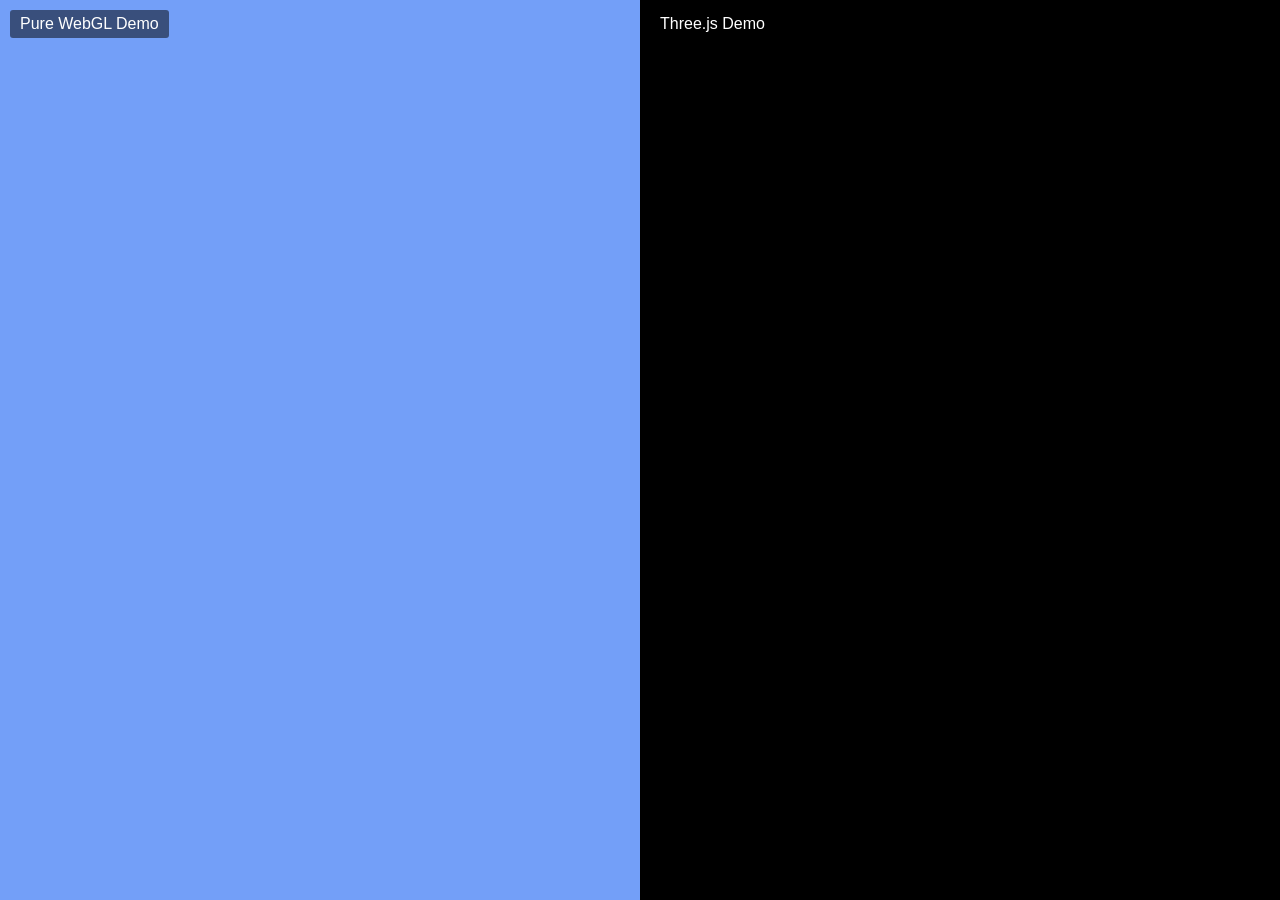
==== commit 178f89d0: "webgl and threejs test, readme" ====
--- a/app/src/main/assets/index.html
+++ b/app/src/main/assets/index.html
@@ -2,109 +2,117 @@
 <html lang="en">
 <head>
   <meta charset="UTF-8">
-  <title>Virtual Clouds</title>
+  <title>WebGL & Three.js Demo</title>
   <style>
-    html, body {
+    body {
       margin: 0;
-      padding: 0;
-      height: 100%;
-      overflow: hidden;
-      background: black; /* Default background */
-      color: white;
-      font-family: Arial, sans-serif;
+      display: flex;
+      flex-direction: row;
+      height: 100vh;
+      background: #000;
     }
-
-    #vanta-bg {
+    .demo {
+      flex: 1;
+      position: relative;
+    }
+    canvas {
       width: 100%;
       height: 100%;
-    }
-
-    .floating-button {
-      position: fixed;
-      bottom: 20px;
-      right: 20px;
-      z-index: 9999;
-      padding: 10px 15px;
-      background: rgba(0,0,0,0.1);
-      color: #fff;
-      border: none;
-      border-radius: 5px;
-      cursor: pointer;
       display: block;
     }
-
-    #debug-log {
-      position: fixed;
+    .info {
+      position: absolute;
       top: 10px;
       left: 10px;
-      background: rgba(0, 0, 0, 0.7);
       color: white;
-      padding: 10px;
-      font-size: 14px;
-      max-width: 90%;
-      word-wrap: break-word;
-      white-space: pre-wrap;
-      border-radius: 5px;
-      z-index: 9999;
+      font-family: sans-serif;
+      z-index: 10;
+      background: rgba(0, 0, 0, 0.5);
+      padding: 5px 10px;
+      border-radius: 3px;
     }
   </style>
 </head>
 <body>
-  <div id="debug-log">Initializing...</div>
-  <div id="vanta-bg"></div>
-  <button class="floating-button" id="testButton">Debug</button>
+  <!-- Pure WebGL Demo -->
+  <div id="webglDemo" class="demo">
+    <div class="info">Pure WebGL Demo</div>
+    <canvas id="webglCanvas"></canvas>
+  </div>
+
+  <!-- Three.js Demo -->
+  <div id="threeDemo" class="demo">
+    <div class="info">Three.js Demo</div>
+    <canvas id="threeCanvas"></canvas>
+  </div>
 
   <script>
-    function logMessage(msg) {
-      let debugLog = document.getElementById("debug-log");
-      debugLog.innerHTML += msg + "<br>";
-    }
+    // Pure WebGL Demo: animate clear color
+    (function() {
+      const canvas = document.getElementById('webglCanvas');
+      const gl = canvas.getContext('webgl') || canvas.getContext('experimental-webgl');
+      if (!gl) {
+        console.error('WebGL not supported');
+        return;
+      }
+      function resizeCanvas() {
+        canvas.width = canvas.clientWidth;
+        canvas.height = canvas.clientHeight;
+        gl.viewport(0, 0, gl.drawingBufferWidth, gl.drawingBufferHeight);
+      }
+      window.addEventListener('resize', resizeCanvas);
+      resizeCanvas();
 
-    document.addEventListener("DOMContentLoaded", function() {
-      logMessage("Page Loaded");
-
-      if (!window.THREE) {
-        logMessage("Error: Three.js not loaded!");
-      } else {
-        logMessage("Three.js loaded successfully");
+      let hue = 0;
+      function render() {
+        hue += 0.01;
+        const r = Math.abs(Math.sin(hue));
+        const g = Math.abs(Math.sin(hue + 2));
+        const b = Math.abs(Math.sin(hue + 4));
+        gl.clearColor(r, g, b, 1.0);
+        gl.clear(gl.COLOR_BUFFER_BIT);
+        requestAnimationFrame(render);
       }
-
-      if (!window.VANTA) {
-        logMessage("Error: Vanta.js not loaded!");
-      } else {
-        logMessage("Vanta.js loaded successfully");
-      }
-
-      let canvas = document.createElement("canvas");
-      let gl = canvas.getContext("webgl") || canvas.getContext("experimental-webgl");
-      if (!gl) {
-        logMessage("Error: WebGL is NOT supported!");
-      } else {
-        logMessage("WebGL is working.");
-      }
-    });
+      render();
+    })();
   </script>
 
-  <script src="three.min.js" onload="logMessage('Three.js script loaded')" onerror="logMessage('Error loading Three.js')"></script>
-  <script src="vanta.clouds.min.js" onload="logMessage('Vanta.js script loaded')" onerror="logMessage('Error loading Vanta.js')"></script>
+  <!-- Include Three.js -->
+  <script src="three.min.js"></script>
+  <script>
+    // Three.js Demo: rotating cube
+    (function() {
+      const canvas = document.getElementById('threeCanvas');
+      const renderer = new THREE.WebGLRenderer({ canvas: canvas, antialias: true });
+      renderer.setSize(canvas.clientWidth, canvas.clientHeight);
 
-  <script>
-    function startVanta() {
-      if (window.VANTA && window.VANTA.CLOUDS) {
-        logMessage("Starting Vanta effect...");
-        VANTA.CLOUDS({
-          el: "#vanta-bg",
-          skyColor: "#2C3E50",
-          cloudColor: "#666666",
-          speed: 0.6,
-          zoom: 1.0
-        });
-      } else {
-        logMessage("Vanta.js is missing or not initialized.");
+      const scene = new THREE.Scene();
+      const camera = new THREE.PerspectiveCamera(75, canvas.clientWidth / canvas.clientHeight, 0.1, 1000);
+      camera.position.z = 5;
+
+      // Create a cube
+      const geometry = new THREE.BoxGeometry();
+      const material = new THREE.MeshBasicMaterial({ color: 0x00ff00, wireframe: true });
+      const cube = new THREE.Mesh(geometry, material);
+      scene.add(cube);
+
+      function resize() {
+        const width = canvas.clientWidth;
+        const height = canvas.clientHeight;
+        renderer.setSize(width, height);
+        camera.aspect = width / height;
+        camera.updateProjectionMatrix();
       }
-    }
+      window.addEventListener('resize', resize);
 
-    setTimeout(startVanta, 2000); // Wait 2 seconds before initializing
+      function animate() {
+        requestAnimationFrame(animate);
+        cube.rotation.x += 0.01;
+        cube.rotation.y += 0.01;
+        renderer.render(scene, camera);
+      }
+      animate();
+    })();
   </script>
 </body>
 </html>
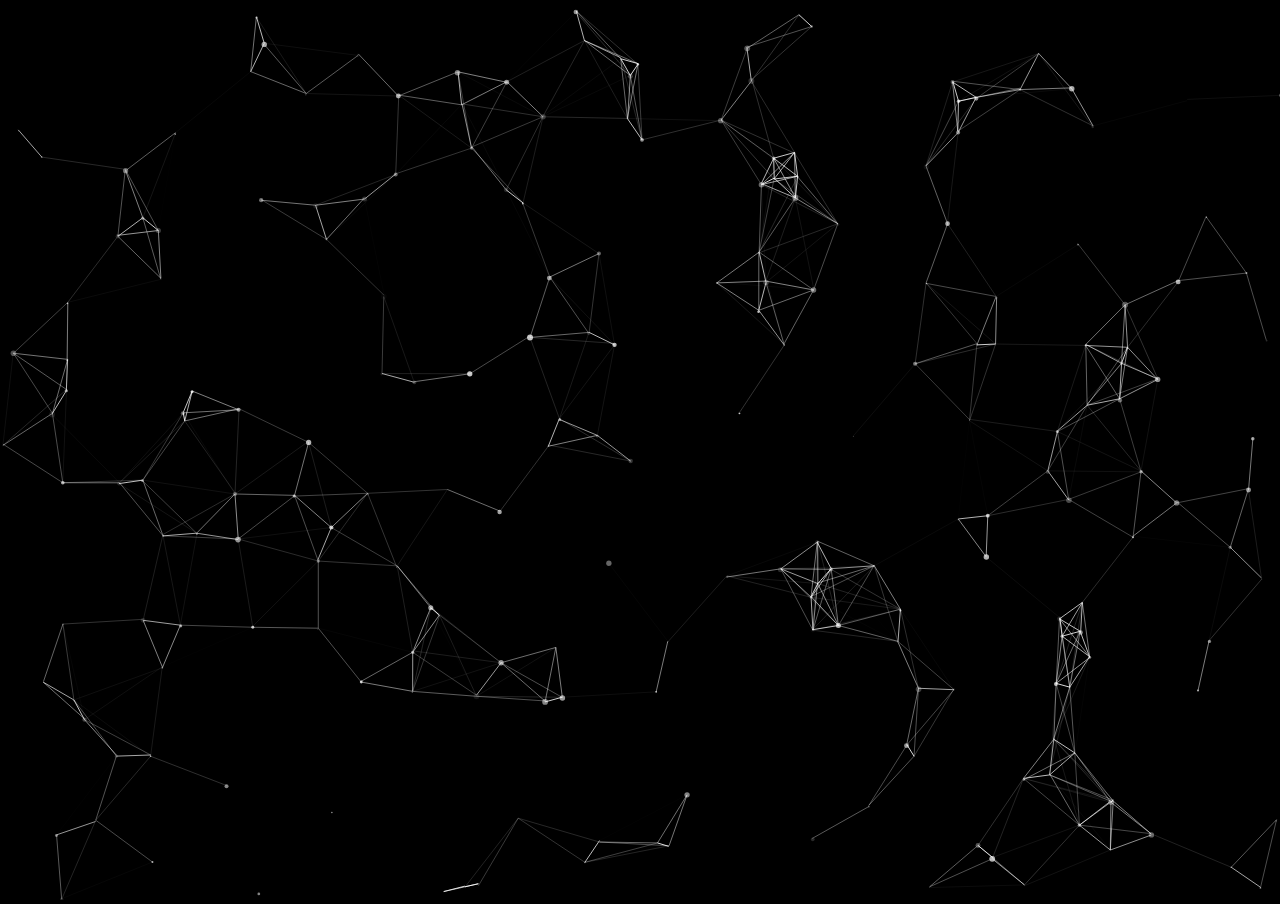
==== commit 570adcec: "web" ====
--- a/app/src/main/assets/index.html
+++ b/app/src/main/assets/index.html
@@ -1,118 +1,43 @@
 <!DOCTYPE html>
 <html lang="en">
 <head>
-  <meta charset="UTF-8">
-  <title>WebGL & Three.js Demo</title>
-  <style>
-    body {
-      margin: 0;
-      display: flex;
-      flex-direction: row;
-      height: 100vh;
-      background: #000;
-    }
-    .demo {
-      flex: 1;
-      position: relative;
-    }
-    canvas {
-      width: 100%;
-      height: 100%;
-      display: block;
-    }
-    .info {
-      position: absolute;
-      top: 10px;
-      left: 10px;
-      color: white;
-      font-family: sans-serif;
-      z-index: 10;
-      background: rgba(0, 0, 0, 0.5);
-      padding: 5px 10px;
-      border-radius: 3px;
-    }
-  </style>
+    <meta charset="UTF-8">
+    <meta name="viewport" content="width=device-width, initial-scale=1.0">
+    <title>Particle.js Snow Animation</title>
+    <script src="particles.min.js"></script>
+    <style>
+        body {
+            margin: 0;
+            background-color: #000;
+            overflow: hidden;
+        }
+        #particles-js {
+            position: absolute;
+            width: 100%;
+            height: 100vh;
+        }
+    </style>
 </head>
 <body>
-  <!-- Pure WebGL Demo -->
-  <div id="webglDemo" class="demo">
-    <div class="info">Pure WebGL Demo</div>
-    <canvas id="webglCanvas"></canvas>
-  </div>
-
-  <!-- Three.js Demo -->
-  <div id="threeDemo" class="demo">
-    <div class="info">Three.js Demo</div>
-    <canvas id="threeCanvas"></canvas>
-  </div>
-
-  <script>
-    // Pure WebGL Demo: animate clear color
-    (function() {
-      const canvas = document.getElementById('webglCanvas');
-      const gl = canvas.getContext('webgl') || canvas.getContext('experimental-webgl');
-      if (!gl) {
-        console.error('WebGL not supported');
-        return;
-      }
-      function resizeCanvas() {
-        canvas.width = canvas.clientWidth;
-        canvas.height = canvas.clientHeight;
-        gl.viewport(0, 0, gl.drawingBufferWidth, gl.drawingBufferHeight);
-      }
-      window.addEventListener('resize', resizeCanvas);
-      resizeCanvas();
-
-      let hue = 0;
-      function render() {
-        hue += 0.01;
-        const r = Math.abs(Math.sin(hue));
-        const g = Math.abs(Math.sin(hue + 2));
-        const b = Math.abs(Math.sin(hue + 4));
-        gl.clearColor(r, g, b, 1.0);
-        gl.clear(gl.COLOR_BUFFER_BIT);
-        requestAnimationFrame(render);
-      }
-      render();
-    })();
-  </script>
-
-  <!-- Include Three.js -->
-  <script src="three.min.js"></script>
-  <script>
-    // Three.js Demo: rotating cube
-    (function() {
-      const canvas = document.getElementById('threeCanvas');
-      const renderer = new THREE.WebGLRenderer({ canvas: canvas, antialias: true });
-      renderer.setSize(canvas.clientWidth, canvas.clientHeight);
-
-      const scene = new THREE.Scene();
-      const camera = new THREE.PerspectiveCamera(75, canvas.clientWidth / canvas.clientHeight, 0.1, 1000);
-      camera.position.z = 5;
-
-      // Create a cube
-      const geometry = new THREE.BoxGeometry();
-      const material = new THREE.MeshBasicMaterial({ color: 0x00ff00, wireframe: true });
-      const cube = new THREE.Mesh(geometry, material);
-      scene.add(cube);
-
-      function resize() {
-        const width = canvas.clientWidth;
-        const height = canvas.clientHeight;
-        renderer.setSize(width, height);
-        camera.aspect = width / height;
-        camera.updateProjectionMatrix();
-      }
-      window.addEventListener('resize', resize);
-
-      function animate() {
-        requestAnimationFrame(animate);
-        cube.rotation.x += 0.01;
-        cube.rotation.y += 0.01;
-        renderer.render(scene, camera);
-      }
-      animate();
-    })();
-  </script>
+    <div id="particles-js"></div>
+    <script>
+        particlesJS("particles-js", {
+            particles: {
+                number: { value: 150 },
+                color: { value: "#ffffff" },
+                shape: { type: "circle" },
+                opacity: { value: 0.8, random: true },
+                size: { value: 3, random: true },
+                move: {
+                    enable: true,
+                    speed: 2,
+                    direction: "bottom",
+                    random: false,
+                    straight: false,
+                    out_mode: "out"
+                }
+            }
+        });
+    </script>
 </body>
-</html>+</html>
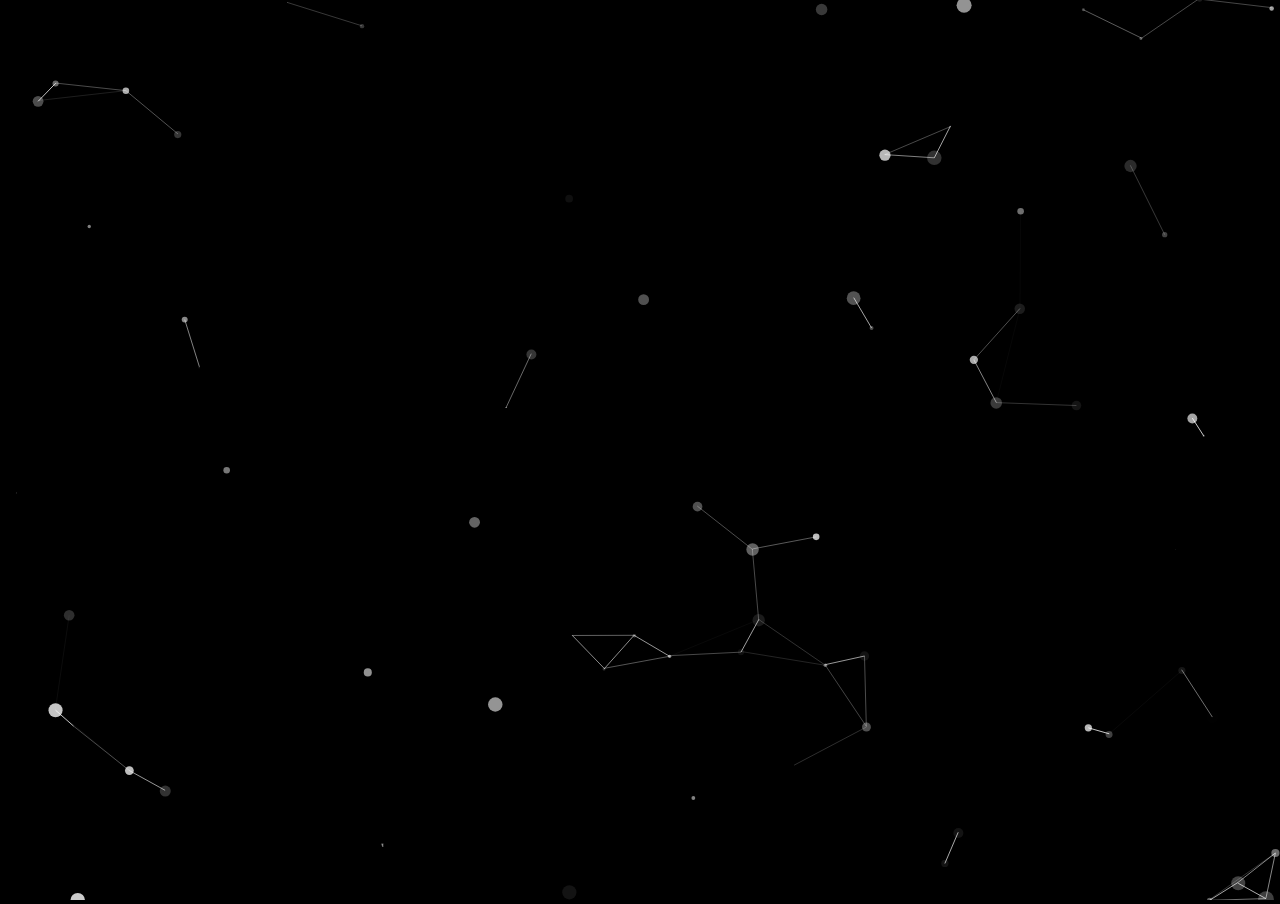
==== commit b909022d: "performance edits" ====
--- a/app/src/main/assets/index.html
+++ b/app/src/main/assets/index.html
@@ -3,41 +3,75 @@
 <head>
     <meta charset="UTF-8">
     <meta name="viewport" content="width=device-width, initial-scale=1.0">
-    <title>Particle.js Snow Animation</title>
+    <title>snow</title>
     <script src="particles.min.js"></script>
     <style>
+        * {
+            margin: 0;
+            padding: 0;
+            box-sizing: border-box;
+        }
+
         body {
-            margin: 0;
-            background-color: #000;
+            background-color: #000000;
+            color: white;
+            font-family: Arial, sans-serif;
             overflow: hidden;
         }
+
         #particles-js {
             position: absolute;
             width: 100%;
-            height: 100vh;
+            height: 100%;
         }
+
+        
     </style>
 </head>
 <body>
+
     <div id="particles-js"></div>
+
+   
+
     <script>
         particlesJS("particles-js", {
             particles: {
-                number: { value: 150 },
+                number: {
+                    value: 50,
+                    density: { enable: true, value_area: 800 }
+                },
                 color: { value: "#ffffff" },
                 shape: { type: "circle" },
-                opacity: { value: 0.8, random: true },
-                size: { value: 3, random: true },
+                opacity: {
+                    value: 0.8,
+                    random: true,
+                    anim: { enable: false }
+                },
+                size: {
+                    value: 8,
+                    random: true,
+                    anim: { enable: false }
+                },
                 move: {
                     enable: true,
-                    speed: 2,
+                    speed: 1.2,
                     direction: "bottom",
-                    random: false,
+                    random: true,
                     straight: false,
                     out_mode: "out"
                 }
-            }
+            },
+            interactivity: {
+                detect_on: "canvas",
+                events: {
+                    onhover: { enable: false },
+                    onclick: { enable: false }
+                }
+            },
+            retina_detect: true
         });
     </script>
+
 </body>
 </html>
